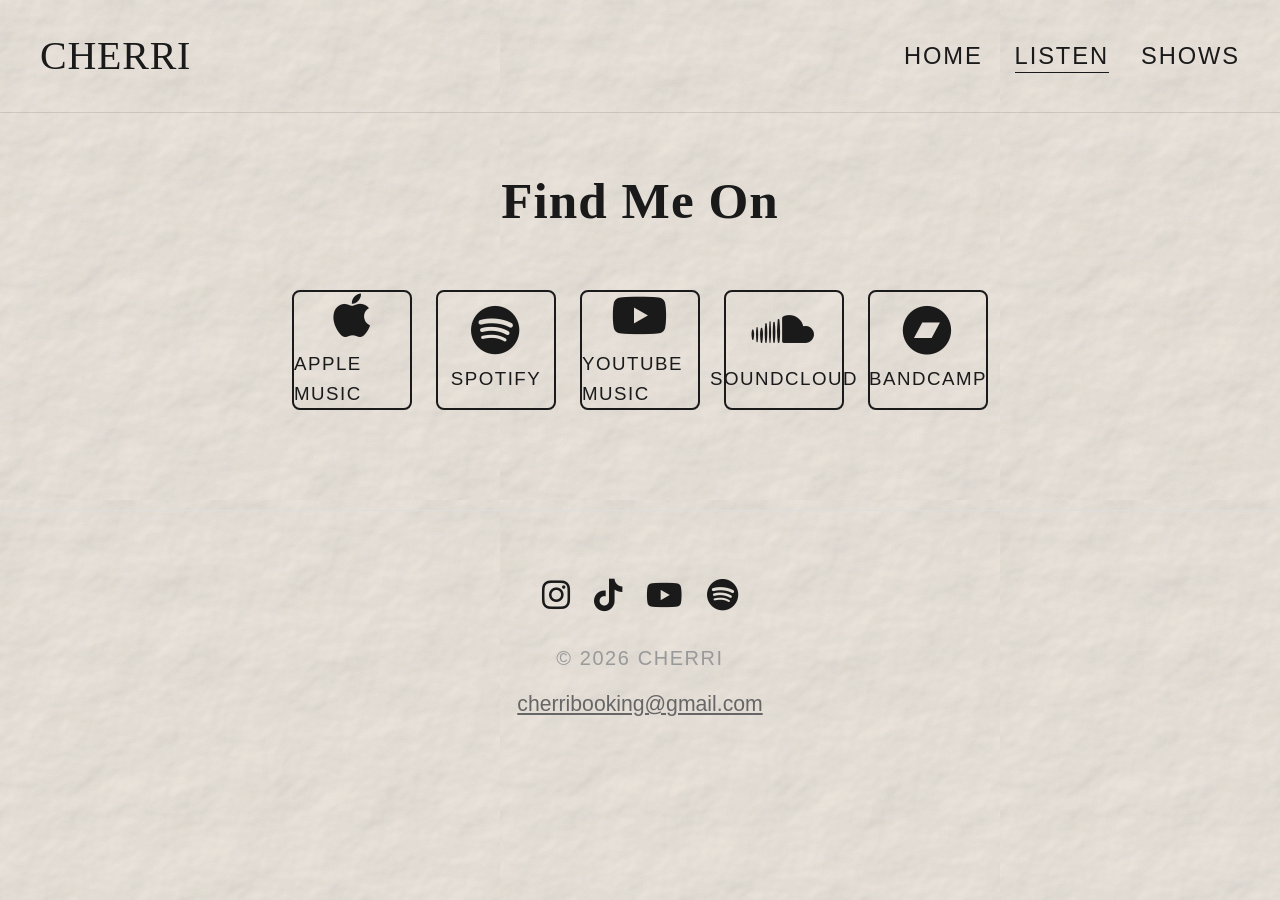
==== listen.html @ d685c4c1 "website style updates" ====
<!DOCTYPE html>
<html lang="en">
<head>
  <meta charset="UTF-8">
  <meta name="viewport" content="width=device-width, initial-scale=1.0">
  <title>Listen | CHERRI</title>
  <link rel="stylesheet" href="https://cdnjs.cloudflare.com/ajax/libs/font-awesome/6.5.0/css/all.min.css">
  <link rel="stylesheet" href="css/style.css">
</head>
<body class="wall-texture">

  <!-- Navigation -->
  <nav class="site-nav">
    <a class="nav-logo" href="index.html">CHERRI</a>
    <ul class="nav-links">
      <li><a href="index.html">Home</a></li>
      <li><a href="listen.html" class="active">Listen</a></li>
      <!-- <li><a href="watch.html">Watch Now</a></li> -->
      <li><a href="shows.html">Shows</a></li>
      <!-- <li><a href="#" target="_blank">Shop</a></li> -->
    </ul>
    <button class="nav-hamburger" id="navHamburger" aria-label="Menu">
      <span></span>
      <span></span>
      <span></span>
    </button>
  </nav>

  <div class="mobile-nav" id="mobileNav">
    <a href="index.html">Home</a>
    <a href="listen.html">Listen</a>
    <!-- <a href="watch.html">Watch Now</a> -->
    <a href="shows.html">Shows</a>
    <!-- <a href="#" target="_blank">Shop</a> -->
  </div>

  <!-- Platform Links -->
  <section class="section" style="padding-top: 160px;">
    <h2 class="section-title">Find Me On</h2>
    <div class="platform-grid">
      <a class="platform-link" href="https://music.apple.com/us/artist/cherri/1619855765" target="_blank">
        <i class="fab fa-apple"></i>
        Apple Music
      </a>
      <a class="platform-link" href="https://open.spotify.com/artist/0mDwdgreP6g5GfIZf0KYL7?si=VYFbIjVWT3KN21sfSlJcxA" target="_blank">
        <i class="fab fa-spotify"></i>
        Spotify
      </a>
      <a class="platform-link" href="https://music.youtube.com/channel/UCXrZwg5OpwW63JBO55UWxBw?si=iyDRUlhED9Se8cz2" target="_blank">
        <i class="fab fa-youtube"></i>
        YouTube Music
      </a>
      <a class="platform-link" href="https://soundcloud.com/frozencherri" target="_blank">
        <i class="fab fa-soundcloud"></i>
        SoundCloud
      </a>
      <a class="platform-link" href="#" target="_blank">
        <i class="fab fa-bandcamp"></i>
        Bandcamp
      </a>
    </div>
  </section>

  <!-- Footer -->
  <footer class="site-footer">
    <div class="footer-social">
      <a href="https://www.instagram.com/frozencherrii/" target="_blank" aria-label="Instagram"><i class="fab fa-instagram"></i></a>
      <a href="https://www.tiktok.com/@frozencherri?is_from_webapp=1&sender_device=pc" target="_blank" aria-label="TikTok"><i class="fab fa-tiktok"></i></a>
      <a href="https://www.youtube.com/@CHERRImusicofficial" target="_blank" aria-label="YouTube"><i class="fab fa-youtube"></i></a>
      <a href="https://open.spotify.com/artist/0mDwdgreP6g5GfIZf0KYL7?si=VYFbIjVWT3KN21sfSlJcxA" target="_blank" aria-label="Spotify"><i class="fab fa-spotify"></i></a>
    </div>
    <p class="footer-text">&copy; 2026 CHERRI</p>
    <div class="footer-email">
      <a href="mailto:cherribooking@gmail.com">cherribooking@gmail.com</a>
    </div>
  </footer>

  <script src="js/main.js"></script>
</body>
</html>
---- css/style.css ----
/* ── Reset & Font ── */
@font-face {
  font-family: 'Cherri';
  src: url('../fonts/Cherrihandwriting-Regular.ttf') format('truetype');
}

:root {
  --wall-base: #efe8df;
  --wall-image:
    url("data:image/svg+xml,%3Csvg xmlns='http://www.w3.org/2000/svg' width='300' height='300'%3E%3Cfilter id='n'%3E%3CfeTurbulence type='fractalNoise' baseFrequency='0.9' numOctaves='4' stitchTiles='stitch'/%3E%3C/filter%3E%3Crect width='300' height='300' filter='url(%23n)' opacity='0.3'/%3E%3C/svg%3E"),
    url("data:image/svg+xml,%3Csvg xmlns='http://www.w3.org/2000/svg' width='500' height='500'%3E%3Cfilter id='p'%3E%3CfeTurbulence type='fractalNoise' baseFrequency='0.015 0.017' numOctaves='4' seed='11' stitchTiles='stitch' result='t'/%3E%3CfeDiffuseLighting in='t' lighting-color='%23ffffff' surfaceScale='2.5'%3E%3CfeDistantLight azimuth='235' elevation='60'/%3E%3C/feDiffuseLighting%3E%3C/filter%3E%3Crect width='500' height='500' filter='url(%23p)'/%3E%3C/svg%3E");
}

*, *::before, *::after {
  margin: 0;
  padding: 0;
  box-sizing: border-box;
}

html {
  scroll-behavior: smooth;
  font-size: 156%;
}

body {
  font-family: 'Cherri', 'Helvetica Neue', Arial, sans-serif;
  background: #f5f0eb;
  color: #1a1a1a;
  line-height: 1.6;
  overflow-x: hidden;
  -webkit-font-smoothing: antialiased;
}

a {
  color: inherit;
  text-decoration: none;
  transition: opacity 0.25s ease;
}

a:hover {
  opacity: 0.6;
}

img {
  max-width: 100%;
  height: auto;
  display: block;
}

/* ── Loading Overlay ── */
.loading-overlay {
  position: fixed;
  inset: 0;
  background: var(--wall-base);
  z-index: 9999;
  display: flex;
  justify-content: center;
  align-items: center;
  transition: opacity 0.8s ease, visibility 0.8s ease;
}

.loading-overlay.fade-out {
  opacity: 0;
  visibility: hidden;
}

.loading-content {
  text-align: center;
  animation: overlayPulse 1.8s ease-in-out infinite;
}

.loading-title {
  font-family: 'Cherri', cursive;
  font-size: clamp(3.5rem, 10vw, 6rem);
  color: #1a1a1a;
  margin-bottom: 8px;
  letter-spacing: 0.02em;
  animation: overlayFadeIn 1s ease-out;
}

.loading-cherry {
  animation: overlayFadeIn 1.2s ease-out;
}

.loading-cherry svg {
  animation: cherryBounce 1.4s ease-in-out infinite;
}

@keyframes overlayFadeIn {
  from { opacity: 0; transform: translateY(16px); }
  to { opacity: 1; transform: translateY(0); }
}

@keyframes overlayPulse {
  0%, 100% { opacity: 1; }
  50% { opacity: 0.7; }
}

@keyframes cherryBounce {
  0%, 100% { transform: translateY(0); }
  50% { transform: translateY(-10px); }
}

/* ── Navigation ── */
.site-nav {
  position: fixed;
  top: 0;
  left: 0;
  width: 100%;
  z-index: 1000;
  padding: 24px 40px;
  display: flex;
  justify-content: space-between;
  align-items: center;
  border-bottom: 1px solid rgba(26, 26, 26, 0.12);
  transition: transform 0.35s ease, background 0.35s ease;
}

.site-nav.scrolled {
  background: rgba(239, 232, 223, 0.95);
  backdrop-filter: blur(10px);
}

.site-nav.hidden {
  transform: translateY(-100%);
}

.nav-logo {
  font-family: 'Cherri', cursive;
  font-size: 1.6rem;
  letter-spacing: 0.02em;
  color: #1a1a1a;
}

.nav-links {
  display: flex;
  gap: 32px;
  list-style: none;
  align-items: center;
}

.nav-links a {
  font-size: 0.95rem;
  letter-spacing: 0.08em;
  text-transform: uppercase;
  color: #1a1a1a;
  position: relative;
}

.nav-links a::after {
  content: '';
  position: absolute;
  bottom: -4px;
  left: 0;
  width: 0;
  height: 1px;
  background: #1a1a1a;
  transition: width 0.3s ease;
}

.nav-links a:hover::after,
.nav-links a.active::after {
  width: 100%;
}

.nav-links a:hover {
  opacity: 1;
}

/* Hamburger */
.nav-hamburger {
  display: none;
  flex-direction: column;
  gap: 5px;
  cursor: pointer;
  z-index: 1001;
  background: none;
  border: none;
  padding: 4px;
}

.nav-hamburger span {
  display: block;
  width: 24px;
  height: 2px;
  background: #1a1a1a;
  transition: transform 0.3s ease, opacity 0.3s ease;
}

.nav-hamburger.open span:nth-child(1) {
  transform: translateY(7px) rotate(45deg);
}
.nav-hamburger.open span:nth-child(2) {
  opacity: 0;
}
.nav-hamburger.open span:nth-child(3) {
  transform: translateY(-7px) rotate(-45deg);
}

/* Mobile nav overlay */
.mobile-nav {
  display: none;
  position: fixed;
  inset: 0;
  background: var(--wall-base);
  z-index: 999;
  flex-direction: column;
  justify-content: center;
  align-items: center;
  gap: 28px;
}

.mobile-nav.open {
  display: flex;
}

.mobile-nav a {
  font-size: 1.8rem;
  letter-spacing: 0.06em;
  text-transform: uppercase;
  color: #1a1a1a;
}

/* ── Hero (Landing Page) ── */
.hero {
  min-height: 100vh;
  display: flex;
  flex-direction: column;
  justify-content: center;
  align-items: center;
  text-align: center;
  padding: 120px 40px 80px;
  position: relative;
}

.hero-title {
  font-family: 'Cherri', cursive;
  font-size: clamp(3rem, 8vw, 7rem);
  line-height: 1.05;
  letter-spacing: -0.02em;
  margin-bottom: 24px;
}

.hero-artwork {
  max-width: 420px;
  width: 80%;
  aspect-ratio: 1 / 1;
  margin: 32px auto;
  border-radius: 4px;
  box-shadow: 0 20px 60px rgba(0,0,0,0.1);
}

.art-placeholder {
  display: flex;
  flex-direction: column;
  justify-content: center;
  align-items: center;
  gap: 10px;
  color: #f5f0eb;
  background:
    repeating-linear-gradient(45deg, rgba(255,255,255,0.035) 0 14px, transparent 14px 28px),
    #1a1a1a;
  border: 2px dashed rgba(245,240,235,0.3);
}

.art-placeholder i {
  font-size: 2.4rem;
  opacity: 0.5;
}

.art-placeholder-label {
  font-size: 0.95rem;
  letter-spacing: 0.24em;
  text-transform: uppercase;
}

.art-placeholder-dims {
  font-size: 0.7rem;
  letter-spacing: 0.18em;
  color: rgba(245, 240, 235, 0.5);
}

.hero-subtitle {
  font-size: 1.1rem;
  letter-spacing: 0.15em;
  text-transform: uppercase;
  color: #666;
  margin-bottom: 24px;
}

.hero-cta {
  display: inline-block;
  padding: 14px 48px;
  border: 2px solid #1a1a1a;
  font-size: 0.9rem;
  letter-spacing: 0.12em;
  text-transform: uppercase;
  transition: background 0.3s ease, color 0.3s ease;
}

.hero-cta:hover {
  background: #1a1a1a;
  color: #f5f0eb;
  opacity: 1;
}

/* ── Upcoming Show Polaroid ── */
.hero-show {
  display: none;
}

.hero-show.is-active {
  display: flex;
  animation: overlayFadeIn 0.9s ease-out;
}

.polaroid {
  display: block;
  position: relative;
  max-width: 420px;
  width: 80%;
  margin: 32px auto;
  padding: 16px 16px 0;
  background: linear-gradient(#fffdf7, #f7f2e9);
  border-radius: 3px;
  box-shadow: 0 18px 50px rgba(0,0,0,0.18), 0 2px 4px rgba(0,0,0,0.08);
  transform: rotate(-2.5deg);
  transition: transform 0.35s ease, box-shadow 0.35s ease;
}

/* Strip of masking tape holding the polaroid to the page */
.polaroid::before {
  content: '';
  position: absolute;
  z-index: 3;
  top: -14px;
  left: 50%;
  width: 110px;
  height: 30px;
  transform: translateX(-50%) rotate(-3.5deg);
  background:
    linear-gradient(115deg, rgba(255,255,255,0.5), rgba(255,255,255,0) 45%),
    rgba(214, 199, 165, 0.78);
  box-shadow: 0 2px 6px rgba(0,0,0,0.16);
  clip-path: polygon(4% 0, 0 30%, 3% 62%, 0 100%, 100% 100%, 97% 66%, 100% 34%, 96% 0);
}

.polaroid:hover {
  transform: rotate(0deg) translateY(-8px);
  box-shadow: 0 28px 70px rgba(0,0,0,0.24), 0 2px 4px rgba(0,0,0,0.08);
  opacity: 1;
}

.polaroid-photo {
  position: relative;
  aspect-ratio: 1 / 1;
  background: #ddd7d0;
  overflow: hidden;
}

.polaroid-photo::after {
  content: '';
  position: absolute;
  inset: 0;
  box-shadow: inset 0 0 24px rgba(0,0,0,0.18);
  pointer-events: none;
}

.polaroid-photo img {
  width: 100%;
  height: 100%;
  object-fit: cover;
}

.polaroid-caption {
  font-family: 'Permanent Marker', 'Cherri', cursive;
  color: #23303d;
  text-align: center;
  line-height: 1.35;
  padding: 20px 10px 26px;
  transform: rotate(-1.2deg);
}

.polaroid-date {
  display: block;
  font-size: 1.15rem;
  letter-spacing: 0.01em;
}

.polaroid-venue {
  display: block;
  font-size: 0.9rem;
}

.polaroid-location {
  display: block;
  font-size: 0.75rem;
  opacity: 0.7;
}

/* ── Sections ── */
.section {
  padding: 100px 40px;
  max-width: 1100px;
  margin: 0 auto;
}

.section-full {
  padding: 100px 40px;
  width: 100%;
}

.section-title {
  font-family: 'Cherri', cursive;
  font-size: clamp(2rem, 4vw, 3.2rem);
  margin-bottom: 48px;
  text-align: center;
  letter-spacing: 0.02em;
}

/* ── Latest Video Section (Home) ── */
.video-embed {
  position: relative;
  width: 100%;
  max-width: 800px;
  margin: 0 auto 24px;
  aspect-ratio: 16 / 9;
  background: #e0dbd5;
  border-radius: 4px;
  overflow: hidden;
}

.video-embed iframe {
  position: absolute;
  top: 0;
  left: 0;
  width: 100%;
  height: 100%;
  border: none;
}

/* ── Spotify Embed (Home) ── */
.spotify-section {
  max-width: 800px;
  margin: 0 auto;
  text-align: center;
}

.spotify-section iframe {
  border-radius: 12px;
  width: 100%;
}

/* ── Listen Page — Platform Links ── */
.platform-grid {
  display: flex;
  flex-wrap: wrap;
  justify-content: center;
  gap: 24px;
  margin-top: 32px;
}

.platform-link {
  display: flex;
  flex-direction: column;
  align-items: center;
  justify-content: center;
  width: 120px;
  height: 120px;
  border: 2px solid #1a1a1a;
  border-radius: 8px;
  transition: background 0.3s ease, color 0.3s ease, transform 0.2s ease;
  font-size: 0.75rem;
  letter-spacing: 0.08em;
  text-transform: uppercase;
  gap: 8px;
}

.platform-link i {
  font-size: 2rem;
}

.platform-link:hover {
  background: #1a1a1a;
  color: #f5f0eb;
  opacity: 1;
  transform: translateY(-4px);
}

/* ── Watch Now Page — Video Grid ── */
.video-grid {
  display: grid;
  grid-template-columns: repeat(auto-fill, minmax(320px, 1fr));
  gap: 32px;
  margin-top: 32px;
}

.video-card {
  cursor: pointer;
  transition: transform 0.25s ease, box-shadow 0.25s ease;
  border-radius: 4px;
  overflow: hidden;
}

.video-card:hover {
  transform: translateY(-6px);
  box-shadow: 0 12px 40px rgba(0,0,0,0.08);
}

.video-card img {
  width: 100%;
  aspect-ratio: 16 / 9;
  object-fit: cover;
}

.video-card-title {
  padding: 12px 0;
  font-size: 0.9rem;
  letter-spacing: 0.04em;
}

/* Featured video player */
.featured-video {
  max-width: 900px;
  margin: 0 auto 48px;
  aspect-ratio: 16 / 9;
  border-radius: 4px;
  overflow: hidden;
}

.featured-video iframe {
  width: 100%;
  height: 100%;
  border: none;
}

/* ── Shows Page ── */
.shows-list {
  max-width: 700px;
  margin: 0 auto;
  display: flex;
  flex-direction: column;
  gap: 0;
}

.show-item {
  display: grid;
  grid-template-columns: 120px 1fr auto;
  align-items: center;
  gap: 24px;
  padding: 24px 0;
  border-bottom: 1px solid #ddd;
}

.show-date {
  font-size: 0.85rem;
  letter-spacing: 0.1em;
  text-transform: uppercase;
  color: #666;
}

.show-info {
  display: flex;
  flex-direction: column;
  gap: 2px;
}

.show-venue {
  font-size: 1rem;
  font-weight: 600;
}

.show-location {
  font-size: 0.85rem;
  color: #888;
}

.show-tickets {
  display: inline-block;
  padding: 8px 24px;
  border: 1.5px solid #1a1a1a;
  font-size: 0.8rem;
  letter-spacing: 0.1em;
  text-transform: uppercase;
  transition: background 0.3s ease, color 0.3s ease;
  white-space: nowrap;
}

.show-tickets:hover {
  background: #1a1a1a;
  color: #f5f0eb;
  opacity: 1;
}

.no-shows {
  text-align: center;
  color: #888;
  font-size: 1.1rem;
  padding: 60px 0;
  letter-spacing: 0.06em;
}

/* ── Wall Spackle Texture ── */
body.wall-texture {
  background-color: var(--wall-base);
  background-image: var(--wall-image);
  background-size: 300px 300px, 500px 500px;
  background-blend-mode: overlay, multiply;
  background-attachment: fixed;
}

/* ── Shows Grid (card mockups) ── */
.style-label {
  text-align: center;
  text-transform: uppercase;
  letter-spacing: 0.22em;
  font-size: 0.72rem;
  color: #8a8079;
  margin-bottom: 34px;
}

.shows-grid {
  display: grid;
  grid-template-columns: repeat(auto-fill, minmax(200px, 1fr));
  gap: 48px 32px;
  max-width: 900px;
  margin: 0 auto;
}

.shows-grid + .style-label {
  margin-top: 96px;
}

/* Small polaroid variant */
.polaroid--sm {
  max-width: none;
  width: 100%;
  margin: 0;
  padding: 11px 11px 0;
  transform: rotate(var(--tilt, -2deg));
  box-shadow: 0 10px 26px rgba(0,0,0,0.16), 0 1px 3px rgba(0,0,0,0.08);
}

.polaroid--sm:hover {
  transform: rotate(0deg) translateY(-6px);
  box-shadow: 0 18px 40px rgba(0,0,0,0.22), 0 1px 3px rgba(0,0,0,0.08);
}

.polaroid--sm::before {
  top: -11px;
  width: 76px;
  height: 24px;
}

.polaroid--sm .polaroid-caption {
  padding: 12px 6px 16px;
  line-height: 1.25;
}

.polaroid--sm .polaroid-date { font-size: 0.85rem; }
.polaroid--sm .polaroid-venue { font-size: 0.68rem; }
.polaroid--sm .polaroid-location { font-size: 0.58rem; }

.polaroid-photo-ph {
  position: absolute;
  inset: 0;
  display: flex;
  justify-content: center;
  align-items: center;
  color: rgba(26,26,26,0.22);
  font-size: 1.6rem;
}

/* Sticky note variant */
.sticky-note {
  --curl: 30px;
  position: relative;
  display: flex;
  flex-direction: column;
  justify-content: center;
  align-items: center;
  gap: 3px;
  aspect-ratio: 1 / 1;
  padding: 20px 16px;
  background: var(--note-color, #ffe14d);
  color: #23303d;
  font-family: 'Permanent Marker', 'Cherri', cursive;
  text-align: center;
  line-height: 1.25;
  transform: rotate(var(--tilt, -2deg));
  box-shadow: 0 10px 22px rgba(0,0,0,0.16);
  transition: transform 0.3s ease, box-shadow 0.3s ease;
}

/* Shading that sells the lifted corner */
.sticky-note::before {
  content: '';
  position: absolute;
  inset: 0;
  z-index: -1;
  background:
    radial-gradient(closest-side at 100% 100%, rgba(0,0,0,0.22), rgba(0,0,0,0)) 100% 100% / 74px 74px no-repeat,
    linear-gradient(to top, rgba(0,0,0,0.06), rgba(0,0,0,0) 28%);
  pointer-events: none;
}

/* Underside of the paper peeling up at the bottom-right corner */
.sticky-note::after {
  content: '';
  position: absolute;
  z-index: 1;
  right: 0;
  bottom: 0;
  width: var(--curl);
  height: var(--curl);
  clip-path: polygon(100% 0, 100% 100%, 0 100%);
  background: linear-gradient(to top left,
    color-mix(in srgb, var(--note-color, #ffe14d) 12%, #ffffff) 0%,
    color-mix(in srgb, var(--note-color, #ffe14d) 48%, #ffffff) 48%,
    color-mix(in srgb, var(--note-color, #ffe14d) 80%, #000000) 100%);
  filter: drop-shadow(-2px -2px 3px rgba(0,0,0,0.28));
  pointer-events: none;
}

.sticky-note:hover {
  transform: rotate(0deg) translateY(-6px);
  box-shadow: 0 18px 34px rgba(0,0,0,0.22);
  opacity: 1;
}

.sticky-date {
  font-size: 0.95rem;
}

.sticky-venue {
  font-size: 0.72rem;
}

.sticky-location {
  font-size: 0.62rem;
  opacity: 0.7;
}

.sticky-cta {
  margin-top: 8px;
  font-size: 0.6rem;
  letter-spacing: 0.08em;
  border-bottom: 1.5px solid currentColor;
}

/* ── Footer ── */
.site-footer {
  padding: 60px 40px;
  text-align: center;
  border-top: 1px solid #ddd;
}

.footer-social {
  display: flex;
  justify-content: center;
  gap: 24px;
  margin-bottom: 20px;
}

.footer-social a {
  font-size: 1.3rem;
  color: #1a1a1a;
}

.footer-text {
  font-size: 0.8rem;
  color: #999;
  letter-spacing: 0.08em;
  text-transform: uppercase;
}

.footer-email {
  margin-top: 8px;
}

.footer-email a {
  font-size: 0.85rem;
  color: #666;
  text-decoration: underline;
}

/* ── Loading Spinner ── */
.loader {
  display: flex;
  justify-content: center;
  padding: 60px 0;
}

.loader-dot {
  width: 8px;
  height: 8px;
  background: #aaa;
  border-radius: 50%;
  margin: 0 4px;
  animation: pulse 1.2s ease-in-out infinite;
}

.loader-dot:nth-child(2) { animation-delay: 0.2s; }
.loader-dot:nth-child(3) { animation-delay: 0.4s; }

@keyframes pulse {
  0%, 80%, 100% { transform: scale(0.6); opacity: 0.4; }
  40% { transform: scale(1); opacity: 1; }
}

/* ── Responsive ── */
@media (max-width: 768px) {
  .site-nav {
    padding: 18px 24px;
  }

  .nav-links {
    display: none;
  }

  .nav-hamburger {
    display: flex;
  }

  .hero {
    padding: 100px 24px 60px;
  }

  .hero-artwork {
    max-width: 300px;
    width: 85%;
  }

  .polaroid {
    max-width: 300px;
    width: 85%;
  }

  .section,
  .section-full {
    padding: 60px 24px;
  }

  .show-item {
    grid-template-columns: 1fr;
    gap: 8px;
    padding: 20px 0;
  }

  .show-tickets {
    justify-self: start;
    margin-top: 8px;
  }

  .video-grid {
    grid-template-columns: 1fr;
    gap: 24px;
  }

  .platform-link {
    width: 100px;
    height: 100px;
    font-size: 0.65rem;
  }

  .platform-link i {
    font-size: 1.6rem;
  }

  .section-title {
    font-size: 2rem;
  }
}

@media (max-width: 480px) {
  .hero-title {
    font-size: 2.5rem;
  }

  .hero-cta {
    padding: 12px 36px;
    font-size: 0.8rem;
  }

  .mobile-nav a {
    font-size: 1.4rem;
  }

  .site-nav {
    padding: 14px 18px;
  }
}
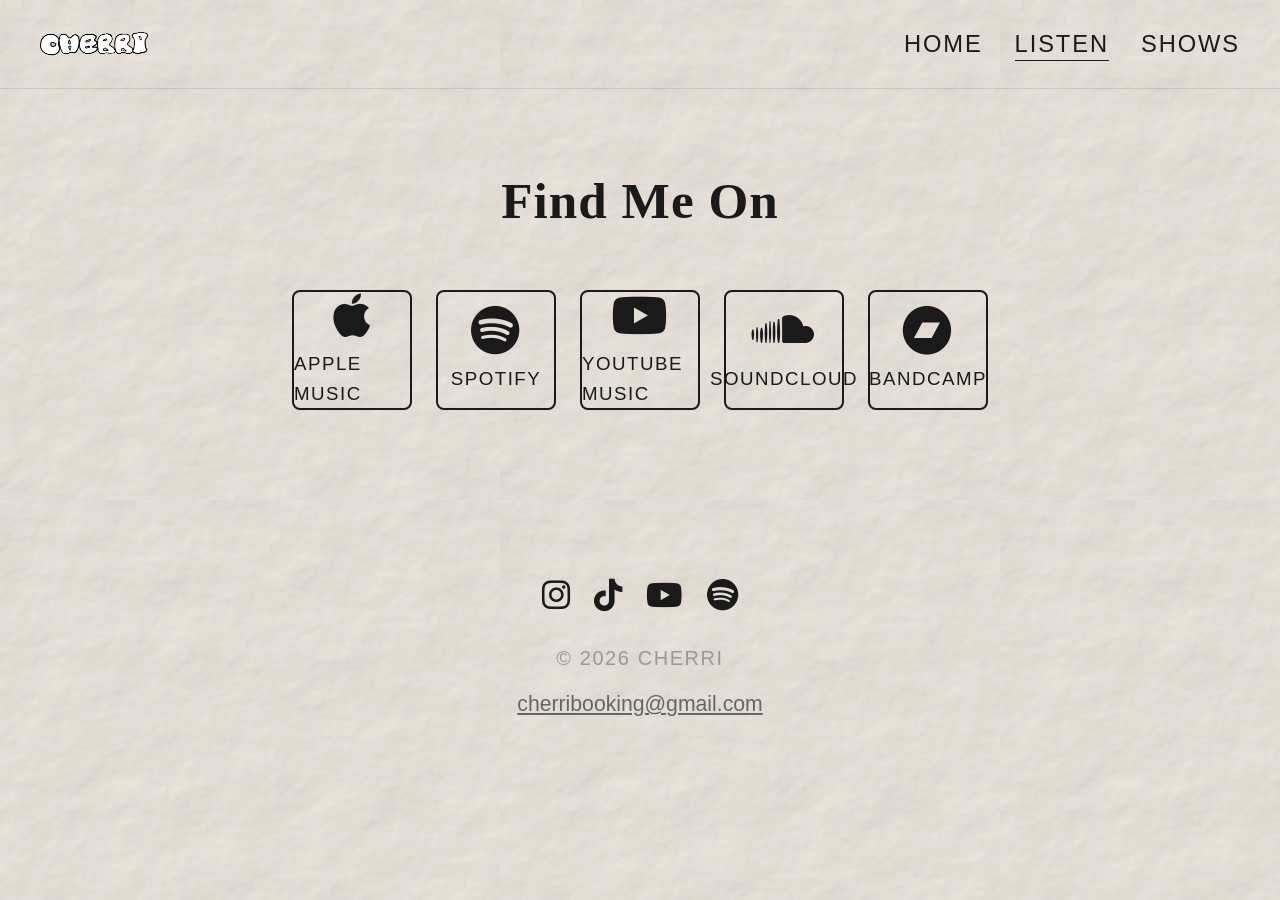
==== commit 79fb2226: "style updates and new ideas" ====
--- a/listen.html
+++ b/listen.html
@@ -11,7 +11,9 @@
 
   <!-- Navigation -->
   <nav class="site-nav">
-    <a class="nav-logo" href="index.html">CHERRI</a>
+    <a class="nav-logo" href="index.html" aria-label="CHERRI home">
+      <span class="logo-mark"></span>
+    </a>
     <ul class="nav-links">
       <li><a href="index.html">Home</a></li>
       <li><a href="listen.html" class="active">Listen</a></li>
--- a/css/style.css
+++ b/css/style.css
@@ -47,6 +47,15 @@
   display: block;
 }
 
+.visually-hidden {
+  position: absolute;
+  width: 1px;
+  height: 1px;
+  overflow: hidden;
+  clip-path: inset(50%);
+  white-space: nowrap;
+}
+
 /* ── Loading Overlay ── */
 .loading-overlay {
   position: fixed;
@@ -72,10 +81,19 @@
 .loading-title {
   font-family: 'Cherri', cursive;
   font-size: clamp(3.5rem, 10vw, 6rem);
+  /* Height and mark width match what the old "CHERRI" text measured, so the layout is unchanged */
+  height: 1.6em;
+  display: flex;
+  justify-content: center;
+  align-items: center;
   color: #1a1a1a;
   margin-bottom: 8px;
   letter-spacing: 0.02em;
   animation: overlayFadeIn 1s ease-out;
+}
+
+.loading-title .logo-mark {
+  width: 2.445em;
 }
 
 .loading-cherry {
@@ -126,10 +144,23 @@
 }
 
 .nav-logo {
-  font-family: 'Cherri', cursive;
-  font-size: 1.6rem;
-  letter-spacing: 0.02em;
+  display: flex;
+  align-items: center;
   color: #1a1a1a;
+}
+
+/* Source PNG carries wide transparent margins; these values crop the box to the artwork. */
+.logo-mark {
+  display: block;
+  aspect-ratio: 2.794 / 1;
+  background-image: url('../img/cherri_logo.png');
+  background-repeat: no-repeat;
+  background-size: 127.3% auto;
+  background-position: 70% 43.2%;
+}
+
+.nav-logo .logo-mark {
+  height: 1.55rem;
 }
 
 .nav-links {
@@ -219,6 +250,74 @@
   letter-spacing: 0.06em;
   text-transform: uppercase;
   color: #1a1a1a;
+}
+
+/* ── Logo Wall (Home) ── */
+.logo-wall {
+  display: grid;
+  grid-template-columns: 1fr minmax(0, 2.1fr) 1fr;
+  align-items: center;
+  gap: 48px;
+  max-width: 1100px;
+  margin: 0 auto;
+  padding: 190px 24px 90px;
+}
+
+.logo-wall-title {
+  justify-self: center;
+  width: 100%;
+}
+
+.logo-wall-title .logo-mark {
+  width: 100%;
+}
+
+.wall-photo {
+  justify-self: center;
+  width: 100%;
+  max-width: 210px;
+}
+
+/* Share the 24px margin line used by the flank column below */
+.wall-photo--left { margin-top: -46px; justify-self: start; }
+.wall-photo--right { margin-top: 54px; justify-self: end; }
+
+/* ── Flanking Photo Wall (Home) ── */
+.flanked {
+  position: relative;
+  overflow-x: clip;
+}
+
+/* Below the gutter breakpoint the photos sit a layer behind the content.
+   --flank-y-sm lets each one dodge the opaque content there so its tape stays visible. */
+.flank {
+  position: absolute;
+  z-index: -1;
+  top: var(--flank-y-sm, var(--flank-y, 20%));
+  width: clamp(128px, 38vw, 180px);
+}
+
+.flank--left { left: -32px; }
+.flank--right { right: -32px; }
+
+@media (min-width: 1000px) {
+  .flank {
+    top: var(--flank-y, 20%);
+    width: clamp(130px, 12vw, 190px);
+  }
+
+  /* Both anchors resolve to the same x: sections are already the 1100px band,
+     the full-bleed hero has to derive it, and 24px keeps photos off the window edge. */
+  .section.flanked .flank--left { left: 24px; }
+  .section.flanked .flank--right { right: 24px; }
+  .hero.flanked .flank--left { left: max(24px, calc(50% - 526px)); }
+  .hero.flanked .flank--right { right: max(24px, calc(50% - 526px)); }
+
+  .hero.flanked,
+  .section.flanked {
+    padding-left: clamp(180px, 17vw, 250px);
+    padding-right: clamp(180px, 17vw, 250px);
+  }
 }
 
 /* ── Hero (Landing Page) ── */
@@ -334,10 +433,10 @@
   position: absolute;
   z-index: 3;
   top: -14px;
-  left: 50%;
+  left: var(--tape-x, 50%);
   width: 110px;
   height: 30px;
-  transform: translateX(-50%) rotate(-3.5deg);
+  transform: translateX(-50%) rotate(var(--tape-tilt, -3.5deg));
   background:
     linear-gradient(115deg, rgba(255,255,255,0.5), rgba(255,255,255,0) 45%),
     rgba(214, 199, 165, 0.78);
@@ -349,6 +448,23 @@
   transform: rotate(0deg) translateY(-8px);
   box-shadow: 0 28px 70px rgba(0,0,0,0.24), 0 2px 4px rgba(0,0,0,0.08);
   opacity: 1;
+}
+
+/* Decorative wall photo: fills its slot and holds its tilt (no hover response) */
+.polaroid--pin,
+.polaroid--pin:hover {
+  width: 100%;
+  max-width: none;
+  margin: 0;
+  padding: 12px 12px 34px;
+  transform: rotate(var(--tilt, -3deg));
+  box-shadow: 0 12px 30px rgba(0,0,0,0.17), 0 1px 3px rgba(0,0,0,0.08);
+}
+
+.polaroid--pin::before {
+  top: -11px;
+  width: 74px;
+  height: 23px;
 }
 
 .polaroid-photo {
@@ -609,16 +725,7 @@
   background-attachment: fixed;
 }
 
-/* ── Shows Grid (card mockups) ── */
-.style-label {
-  text-align: center;
-  text-transform: uppercase;
-  letter-spacing: 0.22em;
-  font-size: 0.72rem;
-  color: #8a8079;
-  margin-bottom: 34px;
-}
-
+/* ── Shows Grid ── */
 .shows-grid {
   display: grid;
   grid-template-columns: repeat(auto-fill, minmax(200px, 1fr));
@@ -626,40 +733,6 @@
   max-width: 900px;
   margin: 0 auto;
 }
-
-.shows-grid + .style-label {
-  margin-top: 96px;
-}
-
-/* Small polaroid variant */
-.polaroid--sm {
-  max-width: none;
-  width: 100%;
-  margin: 0;
-  padding: 11px 11px 0;
-  transform: rotate(var(--tilt, -2deg));
-  box-shadow: 0 10px 26px rgba(0,0,0,0.16), 0 1px 3px rgba(0,0,0,0.08);
-}
-
-.polaroid--sm:hover {
-  transform: rotate(0deg) translateY(-6px);
-  box-shadow: 0 18px 40px rgba(0,0,0,0.22), 0 1px 3px rgba(0,0,0,0.08);
-}
-
-.polaroid--sm::before {
-  top: -11px;
-  width: 76px;
-  height: 24px;
-}
-
-.polaroid--sm .polaroid-caption {
-  padding: 12px 6px 16px;
-  line-height: 1.25;
-}
-
-.polaroid--sm .polaroid-date { font-size: 0.85rem; }
-.polaroid--sm .polaroid-venue { font-size: 0.68rem; }
-.polaroid--sm .polaroid-location { font-size: 0.58rem; }
 
 .polaroid-photo-ph {
   position: absolute;
@@ -748,6 +821,37 @@
   border-bottom: 1.5px solid currentColor;
 }
 
+/* Hero-scale sticky note, sized to match the polaroid it is an alternative to */
+.sticky-note--lg {
+  --curl: 52px;
+  max-width: 420px;
+  width: 80%;
+  margin: 32px auto;
+  padding: 34px 30px;
+  gap: 8px;
+  box-shadow: 0 18px 44px rgba(0,0,0,0.18);
+}
+
+.sticky-note--lg::before {
+  background:
+    radial-gradient(closest-side at 100% 100%, rgba(0,0,0,0.24), rgba(0,0,0,0)) 100% 100% / 140px 140px no-repeat,
+    linear-gradient(to top, rgba(0,0,0,0.06), rgba(0,0,0,0) 28%);
+}
+
+.sticky-note--lg .sticky-date { font-size: 1.75rem; }
+.sticky-note--lg .sticky-venue { font-size: 1.05rem; }
+.sticky-note--lg .sticky-location { font-size: 0.8rem; }
+
+/* Mockup heading marking the two Upcoming Show options */
+.style-label {
+  text-align: center;
+  text-transform: uppercase;
+  letter-spacing: 0.22em;
+  font-size: 0.72rem;
+  color: #8a8079;
+  margin-bottom: 10px;
+}
+
 /* ── Footer ── */
 .site-footer {
   padding: 60px 40px;
@@ -826,12 +930,49 @@
     padding: 100px 24px 60px;
   }
 
+  .logo-wall {
+    display: block;
+    position: relative;
+    overflow-x: clip;
+    padding: 150px 24px 90px;
+  }
+
+  .logo-wall-title {
+    max-width: 360px;
+    margin: 0 auto;
+  }
+
+  /* Same underlay treatment as the flanks, tucked below the logo */
+  .wall-photo {
+    position: absolute;
+    z-index: -1;
+    width: clamp(128px, 38vw, 180px);
+    max-width: none;
+  }
+
+  .wall-photo--left {
+    left: -32px;
+    top: 30%;
+    margin-top: 0;
+  }
+
+  .wall-photo--right {
+    right: -32px;
+    top: 40%;
+    margin-top: 0;
+  }
+
   .hero-artwork {
     max-width: 300px;
     width: 85%;
   }
 
-  .polaroid {
+  .hero .polaroid {
+    max-width: 300px;
+    width: 85%;
+  }
+
+  .hero .sticky-note--lg {
     max-width: 300px;
     width: 85%;
   }
@@ -889,4 +1030,8 @@
   .site-nav {
     padding: 14px 18px;
   }
-}
+
+  .nav-logo .logo-mark {
+    height: 1.25rem;
+  }
+}
